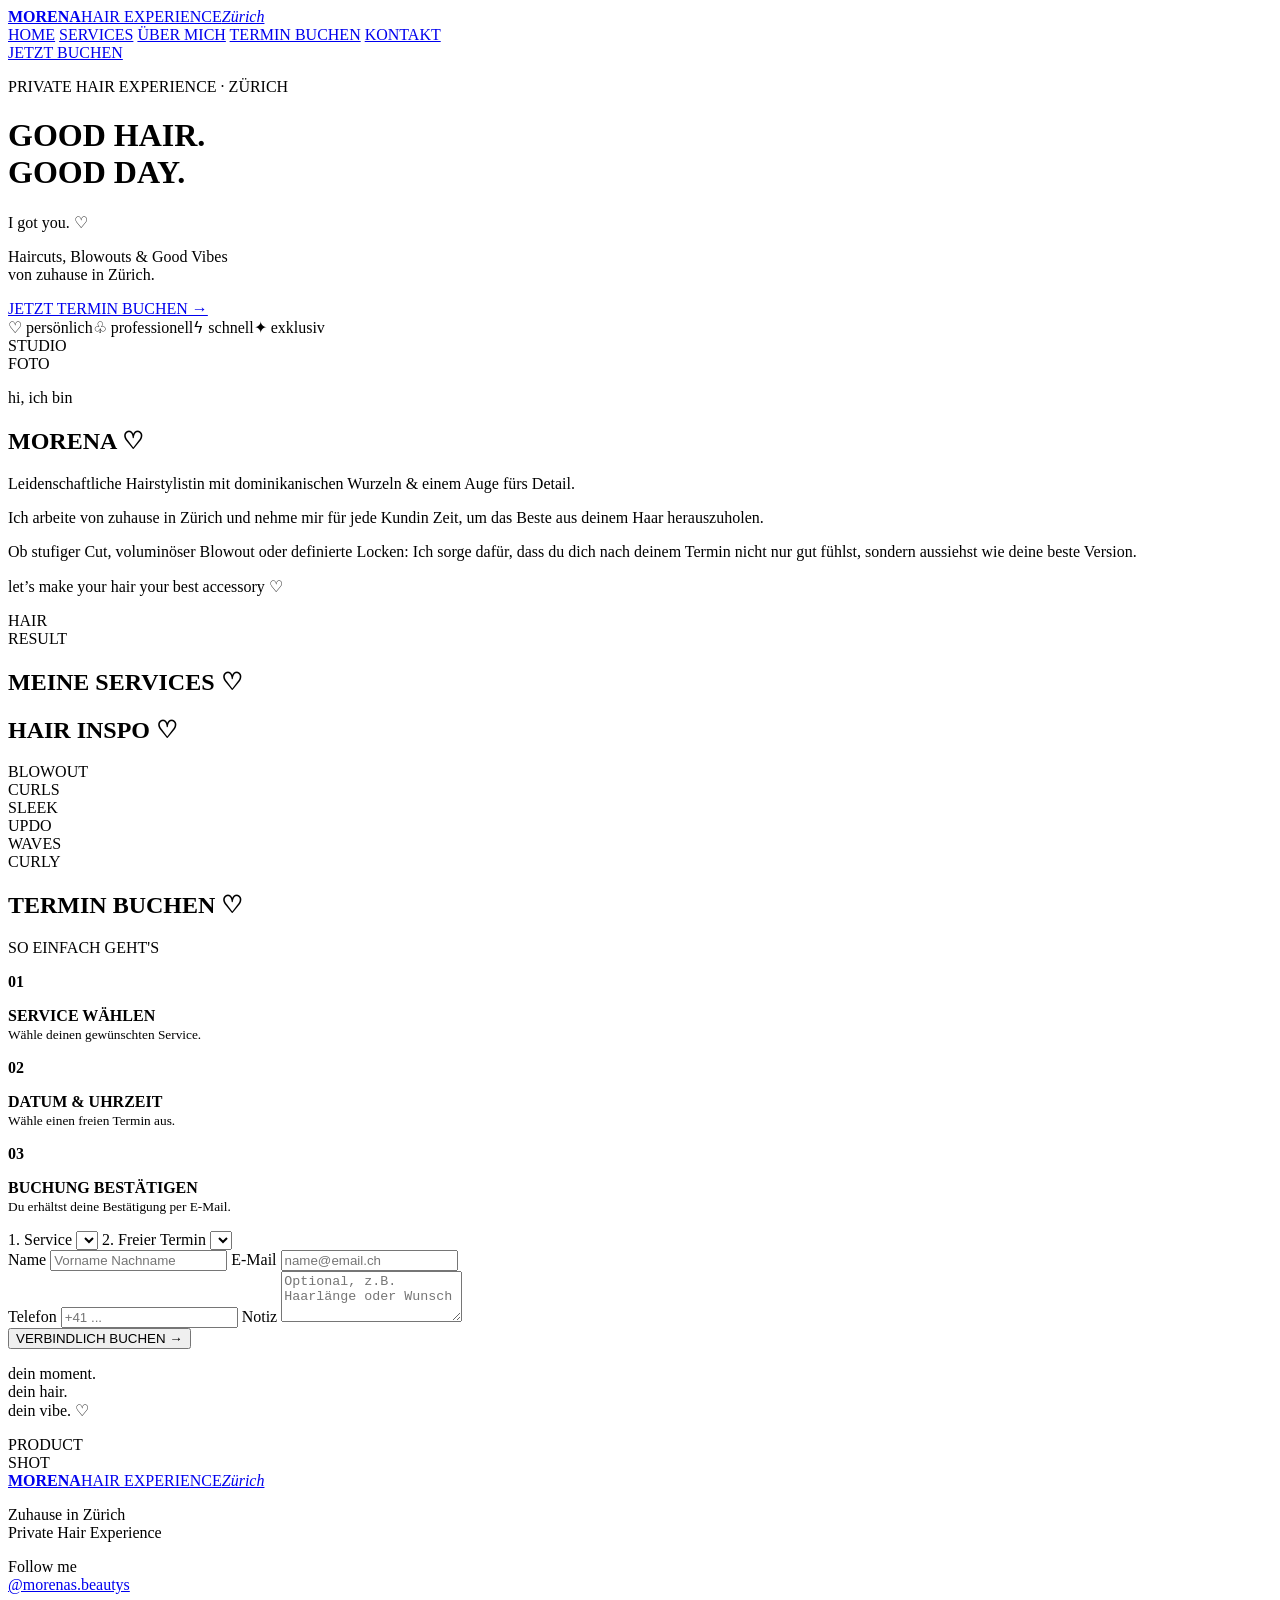
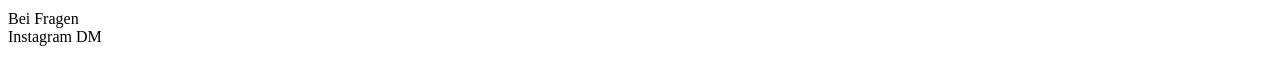
==== public/index.html @ 51066c58 "Add files via upload" ====
<!doctype html>
<html lang="de">
<head>
  <meta charset="utf-8">
  <meta name="viewport" content="width=device-width,initial-scale=1">
  <meta name="theme-color" content="#171411">
  <title>MORENA – Hair Experience Zürich</title>
  <link rel="stylesheet" href="/style.css">
</head>
<body>
<header class="hero" id="home">
  <nav class="nav shell">
    <a class="logo" href="#home"><strong>MORENA</strong><span>HAIR EXPERIENCE</span><em>Zürich</em></a>
    <div class="navlinks">
      <a href="#home">HOME</a>
      <a href="#services">SERVICES</a>
      <a href="#about">ÜBER MICH</a>
      <a href="#booking">TERMIN BUCHEN</a>
      <a href="#contact">KONTAKT</a>
    </div>
    <a class="btn btn-dark" href="#booking">JETZT BUCHEN</a>
  </nav>

  <div class="hero-content shell">
    <p class="kicker">PRIVATE HAIR EXPERIENCE · ZÜRICH</p>
    <h1>GOOD HAIR.<br><span>GOOD DAY.</span></h1>
    <p class="script">I got you. ♡</p>
    <p class="lead">Haircuts, Blowouts & Good Vibes<br>von zuhause in Zürich.</p>
    <a class="btn btn-dark big" href="#booking">JETZT TERMIN BUCHEN →</a>
    <div class="benefits"><span>♡ persönlich</span><span>♧ professionell</span><span>ϟ schnell</span><span>✦ exklusiv</span></div>
  </div>
</header>

<main>
<section class="intro shell" id="about">
  <div class="studio photo-placeholder">STUDIO<br>FOTO</div>
  <div class="about-copy">
    <p class="script pink">hi, ich bin</p>
    <h2>MORENA ♡</h2>
    <p>Leidenschaftliche Hairstylistin mit dominikanischen Wurzeln & einem Auge fürs Detail.</p>
    <p>Ich arbeite von zuhause in Zürich und nehme mir für jede Kundin Zeit, um das Beste aus deinem Haar herauszuholen.</p>
    <p>Ob stufiger Cut, voluminöser Blowout oder definierte Locken: Ich sorge dafür, dass du dich nach deinem Termin nicht nur gut fühlst, sondern aussiehst wie deine beste Version.</p>
    <p class="script pink">let’s make your hair your best accessory ♡</p>
  </div>
  <div class="result photo-placeholder">HAIR<br>RESULT</div>
</section>

<section class="section shell" id="services">
  <div class="section-head"><h2>MEINE SERVICES ♡</h2><span></span></div>
  <div id="serviceCards" class="service-grid"></div>
</section>

<section class="section shell inspo">
  <div class="section-head"><h2>HAIR INSPO ♡</h2><span></span></div>
  <div class="inspo-grid">
    <div class="photo-placeholder">BLOWOUT</div>
    <div class="photo-placeholder">CURLS</div>
    <div class="photo-placeholder">SLEEK</div>
    <div class="photo-placeholder">UPDO</div>
    <div class="photo-placeholder">WAVES</div>
    <div class="photo-placeholder">CURLY</div>
  </div>
</section>

<section class="booking-section" id="booking">
  <div class="shell">
    <div class="section-head"><h2>TERMIN BUCHEN ♡</h2><span></span></div>
    <div class="booking-layout">
      <div class="steps">
        <p class="mini">SO EINFACH GEHT'S</p>
        <div><b>01</b><p><strong>SERVICE WÄHLEN</strong><br><small>Wähle deinen gewünschten Service.</small></p></div>
        <div><b>02</b><p><strong>DATUM & UHRZEIT</strong><br><small>Wähle einen freien Termin aus.</small></p></div>
        <div><b>03</b><p><strong>BUCHUNG BESTÄTIGEN</strong><br><small>Du erhältst deine Bestätigung per E-Mail.</small></p></div>
      </div>

      <form class="booking-card" id="bookingForm">
        <label>1. Service
          <select id="serviceSelect" required></select>
        </label>

        <label>2. Freier Termin
          <select id="slotSelect" required></select>
        </label>

        <div class="two">
          <label>Name
            <input id="nameInput" required autocomplete="name" placeholder="Vorname Nachname">
          </label>
          <label>E-Mail
            <input id="emailInput" required type="email" autocomplete="email" placeholder="name@email.ch">
          </label>
        </div>

        <label>Telefon
          <input id="phoneInput" autocomplete="tel" placeholder="+41 ...">
        </label>

        <label>Notiz
          <textarea id="noteInput" rows="3" placeholder="Optional, z.B. Haarlänge oder Wunsch"></textarea>
        </label>

        <div id="summary" class="summary"></div>
        <button class="btn btn-dark big" type="submit">VERBINDLICH BUCHEN →</button>
        <p id="bookingMessage" class="message" aria-live="polite"></p>
      </form>

      <aside class="side-card">
        <p class="script">dein moment.<br>dein hair.<br>dein vibe. ♡</p>
        <div class="photo-placeholder tall">PRODUCT<br>SHOT</div>
      </aside>
    </div>
  </div>
</section>
</main>

<footer id="contact">
  <div class="shell footer-grid">
    <a class="logo" href="#home"><strong>MORENA</strong><span>HAIR EXPERIENCE</span><em>Zürich</em></a>
    <p>Zuhause in Zürich<br>Private Hair Experience</p>
    <p>Follow me<br><a href="https://www.instagram.com/morenas.beautys/" target="_blank" rel="noopener">@morenas.beautys</a></p>
    <p>Bei Fragen<br>Instagram DM</p>
  </div>
</footer>
<script src="/app.js"></script>
</body>
</html>
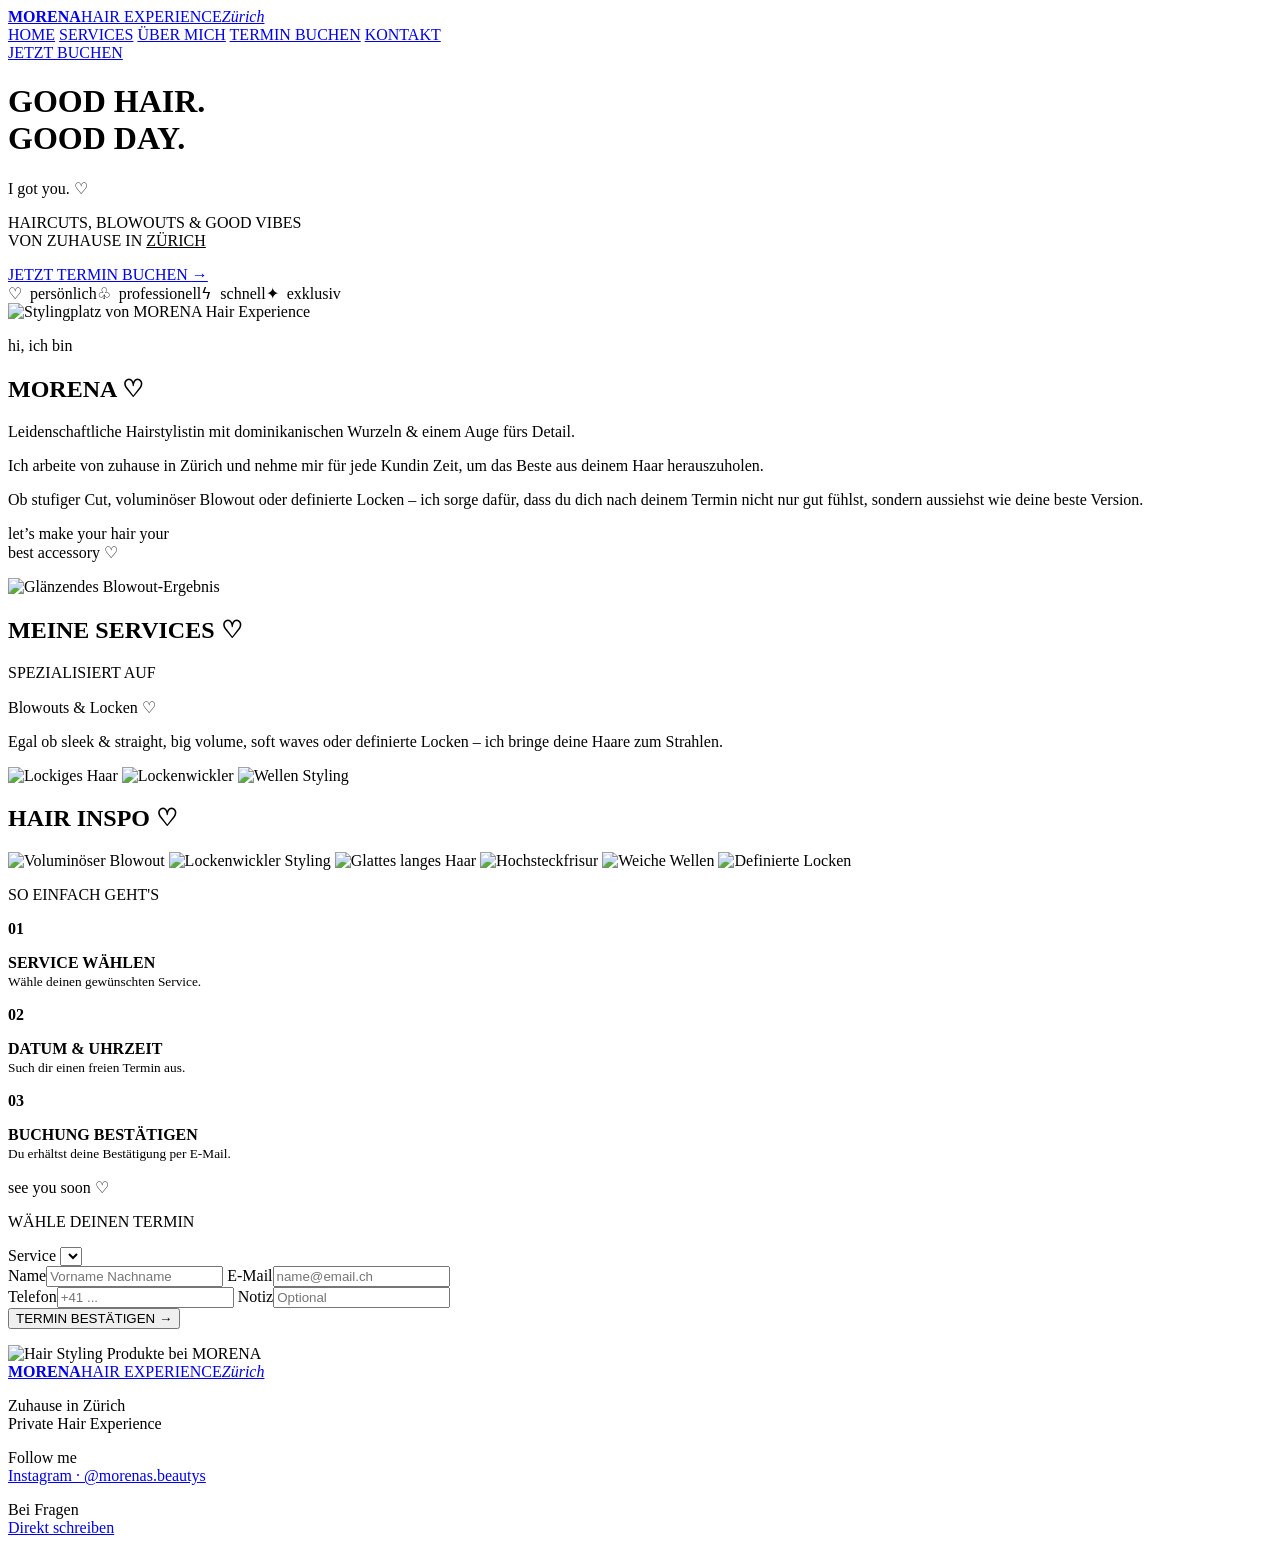
==== commit 471f4ac7: "Add files via upload" ====
--- a/public/index.html
+++ b/public/index.html
@@ -4,13 +4,16 @@
   <meta charset="utf-8">
   <meta name="viewport" content="width=device-width,initial-scale=1">
   <meta name="theme-color" content="#171411">
+  <meta name="description" content="MORENA Hair Experience Zürich – Haircuts, Blowouts, Locken und private Hair Experience. Termin online buchen.">
   <title>MORENA – Hair Experience Zürich</title>
   <link rel="stylesheet" href="/style.css">
 </head>
 <body>
 <header class="hero" id="home">
   <nav class="nav shell">
-    <a class="logo" href="#home"><strong>MORENA</strong><span>HAIR EXPERIENCE</span><em>Zürich</em></a>
+    <a class="logo" href="#home" aria-label="MORENA Startseite">
+      <strong>MORENA</strong><span>HAIR EXPERIENCE</span><em>Zürich</em>
+    </a>
     <div class="navlinks">
       <a href="#home">HOME</a>
       <a href="#services">SERVICES</a>
@@ -22,93 +25,104 @@
   </nav>
 
   <div class="hero-content shell">
-    <p class="kicker">PRIVATE HAIR EXPERIENCE · ZÜRICH</p>
     <h1>GOOD HAIR.<br><span>GOOD DAY.</span></h1>
-    <p class="script">I got you. ♡</p>
-    <p class="lead">Haircuts, Blowouts & Good Vibes<br>von zuhause in Zürich.</p>
-    <a class="btn btn-dark big" href="#booking">JETZT TERMIN BUCHEN →</a>
-    <div class="benefits"><span>♡ persönlich</span><span>♧ professionell</span><span>ϟ schnell</span><span>✦ exklusiv</span></div>
+    <p class="script hero-script">I got you. ♡</p>
+    <div class="hero-rule"></div>
+    <p class="lead">HAIRCUTS, BLOWOUTS &amp; GOOD VIBES<br>VON ZUHAUSE IN <u>ZÜRICH</u></p>
+    <a class="btn btn-dark big" href="#booking">JETZT TERMIN BUCHEN <b>→</b></a>
+    <div class="benefits">
+      <span>♡&nbsp; persönlich</span><span>♧&nbsp; professionell</span><span>ϟ&nbsp; schnell</span><span>✦&nbsp; exklusiv</span>
+    </div>
   </div>
 </header>
 
 <main>
 <section class="intro shell" id="about">
-  <div class="studio photo-placeholder">STUDIO<br>FOTO</div>
+  <img class="intro-image studio" src="/images/studio.webp" alt="Stylingplatz von MORENA Hair Experience">
   <div class="about-copy">
-    <p class="script pink">hi, ich bin</p>
-    <h2>MORENA ♡</h2>
-    <p>Leidenschaftliche Hairstylistin mit dominikanischen Wurzeln & einem Auge fürs Detail.</p>
+    <p class="script pink small-script">hi, ich bin</p>
+    <h2>MORENA <span>♡</span></h2>
+    <p>Leidenschaftliche Hairstylistin mit dominikanischen Wurzeln &amp; einem Auge fürs Detail.</p>
     <p>Ich arbeite von zuhause in Zürich und nehme mir für jede Kundin Zeit, um das Beste aus deinem Haar herauszuholen.</p>
-    <p>Ob stufiger Cut, voluminöser Blowout oder definierte Locken: Ich sorge dafür, dass du dich nach deinem Termin nicht nur gut fühlst, sondern aussiehst wie deine beste Version.</p>
-    <p class="script pink">let’s make your hair your best accessory ♡</p>
+    <p>Ob stufiger Cut, voluminöser Blowout oder definierte Locken – ich sorge dafür, dass du dich nach deinem Termin nicht nur gut fühlst, sondern aussiehst wie deine beste Version.</p>
+    <p class="script pink ending-script">let’s make your hair your<br>best accessory ♡</p>
   </div>
-  <div class="result photo-placeholder">HAIR<br>RESULT</div>
+  <img class="intro-image result" src="/images/result.webp" alt="Glänzendes Blowout-Ergebnis">
 </section>
 
 <section class="section shell" id="services">
-  <div class="section-head"><h2>MEINE SERVICES ♡</h2><span></span></div>
+  <div class="section-head"><h2>MEINE SERVICES <span>♡</span></h2><i></i></div>
   <div id="serviceCards" class="service-grid"></div>
 </section>
 
-<section class="section shell inspo">
-  <div class="section-head"><h2>HAIR INSPO ♡</h2><span></span></div>
+<section class="specialty shell">
+  <div>
+    <p class="mini">SPEZIALISIERT AUF</p>
+    <p class="script pink specialty-title">Blowouts &amp; Locken ♡</p>
+    <p>Egal ob sleek &amp; straight, big volume, soft waves oder definierte Locken – ich bringe deine Haare zum Strahlen.</p>
+  </div>
+  <div class="round-pics">
+    <img src="/images/inspo-6.webp" alt="Lockiges Haar">
+    <img src="/images/inspo-2.webp" alt="Lockenwickler">
+    <img src="/images/service-curls.webp" alt="Wellen Styling">
+  </div>
+</section>
+
+<section class="section shell inspo" id="inspo">
+  <div class="section-head"><h2>HAIR INSPO <span>♡</span></h2><i></i></div>
   <div class="inspo-grid">
-    <div class="photo-placeholder">BLOWOUT</div>
-    <div class="photo-placeholder">CURLS</div>
-    <div class="photo-placeholder">SLEEK</div>
-    <div class="photo-placeholder">UPDO</div>
-    <div class="photo-placeholder">WAVES</div>
-    <div class="photo-placeholder">CURLY</div>
+    <img src="/images/inspo-1.webp" alt="Voluminöser Blowout">
+    <img src="/images/inspo-2.webp" alt="Lockenwickler Styling">
+    <img src="/images/inspo-3.webp" alt="Glattes langes Haar">
+    <img src="/images/inspo-4.webp" alt="Hochsteckfrisur">
+    <img src="/images/inspo-5.webp" alt="Weiche Wellen">
+    <img src="/images/inspo-6.webp" alt="Definierte Locken">
   </div>
 </section>
 
 <section class="booking-section" id="booking">
-  <div class="shell">
-    <div class="section-head"><h2>TERMIN BUCHEN ♡</h2><span></span></div>
-    <div class="booking-layout">
-      <div class="steps">
-        <p class="mini">SO EINFACH GEHT'S</p>
-        <div><b>01</b><p><strong>SERVICE WÄHLEN</strong><br><small>Wähle deinen gewünschten Service.</small></p></div>
-        <div><b>02</b><p><strong>DATUM & UHRZEIT</strong><br><small>Wähle einen freien Termin aus.</small></p></div>
-        <div><b>03</b><p><strong>BUCHUNG BESTÄTIGEN</strong><br><small>Du erhältst deine Bestätigung per E-Mail.</small></p></div>
+  <div class="shell booking-shell">
+    <div class="steps">
+      <p class="mini">SO EINFACH GEHT'S</p>
+      <div><b>01</b><p><strong>SERVICE WÄHLEN</strong><br><small>Wähle deinen gewünschten Service.</small></p></div>
+      <div><b>02</b><p><strong>DATUM &amp; UHRZEIT</strong><br><small>Such dir einen freien Termin aus.</small></p></div>
+      <div><b>03</b><p><strong>BUCHUNG BESTÄTIGEN</strong><br><small>Du erhältst deine Bestätigung per E-Mail.</small></p></div>
+      <p class="script pink see-you">see you soon ♡</p>
+    </div>
+
+    <form class="booking-card" id="bookingForm">
+      <div class="booking-topline">
+        <p class="mini">WÄHLE DEINEN TERMIN</p>
+        <span id="slotCount" class="availability"></span>
       </div>
 
-      <form class="booking-card" id="bookingForm">
-        <label>1. Service
-          <select id="serviceSelect" required></select>
-        </label>
+      <label class="field-label">Service
+        <select id="serviceSelect" required></select>
+      </label>
 
-        <label>2. Freier Termin
-          <select id="slotSelect" required></select>
-        </label>
+      <div class="date-strip" id="dateStrip" aria-label="Verfügbare Tage"></div>
+      <div class="time-grid" id="timeGrid" aria-label="Verfügbare Uhrzeiten"></div>
+      <input type="hidden" id="slotSelect" required>
 
+      <div class="booking-details">
         <div class="two">
-          <label>Name
-            <input id="nameInput" required autocomplete="name" placeholder="Vorname Nachname">
-          </label>
-          <label>E-Mail
-            <input id="emailInput" required type="email" autocomplete="email" placeholder="name@email.ch">
-          </label>
+          <label>Name<input id="nameInput" required autocomplete="name" placeholder="Vorname Nachname"></label>
+          <label>E-Mail<input id="emailInput" required type="email" autocomplete="email" placeholder="name@email.ch"></label>
         </div>
+        <div class="two">
+          <label>Telefon<input id="phoneInput" autocomplete="tel" placeholder="+41 ..."></label>
+          <label>Notiz<input id="noteInput" placeholder="Optional"></label>
+        </div>
+      </div>
 
-        <label>Telefon
-          <input id="phoneInput" autocomplete="tel" placeholder="+41 ...">
-        </label>
+      <div id="summary" class="summary"></div>
+      <button class="btn btn-dark big booking-submit" type="submit">TERMIN BESTÄTIGEN →</button>
+      <p id="bookingMessage" class="message" aria-live="polite"></p>
+    </form>
 
-        <label>Notiz
-          <textarea id="noteInput" rows="3" placeholder="Optional, z.B. Haarlänge oder Wunsch"></textarea>
-        </label>
-
-        <div id="summary" class="summary"></div>
-        <button class="btn btn-dark big" type="submit">VERBINDLICH BUCHEN →</button>
-        <p id="bookingMessage" class="message" aria-live="polite"></p>
-      </form>
-
-      <aside class="side-card">
-        <p class="script">dein moment.<br>dein hair.<br>dein vibe. ♡</p>
-        <div class="photo-placeholder tall">PRODUCT<br>SHOT</div>
-      </aside>
-    </div>
+    <aside class="side-card">
+      <img src="/images/product.webp" alt="Hair Styling Produkte bei MORENA">
+    </aside>
   </div>
 </section>
 </main>
@@ -117,8 +131,8 @@
   <div class="shell footer-grid">
     <a class="logo" href="#home"><strong>MORENA</strong><span>HAIR EXPERIENCE</span><em>Zürich</em></a>
     <p>Zuhause in Zürich<br>Private Hair Experience</p>
-    <p>Follow me<br><a href="https://www.instagram.com/morenas.beautys/" target="_blank" rel="noopener">@morenas.beautys</a></p>
-    <p>Bei Fragen<br>Instagram DM</p>
+    <p>Follow me<br><a href="https://www.instagram.com/morenas.beautys/" target="_blank" rel="noopener">Instagram · @morenas.beautys</a></p>
+    <p>Bei Fragen<br><a href="https://www.instagram.com/morenas.beautys/" target="_blank" rel="noopener">Direkt schreiben</a></p>
   </div>
 </footer>
 <script src="/app.js"></script>
